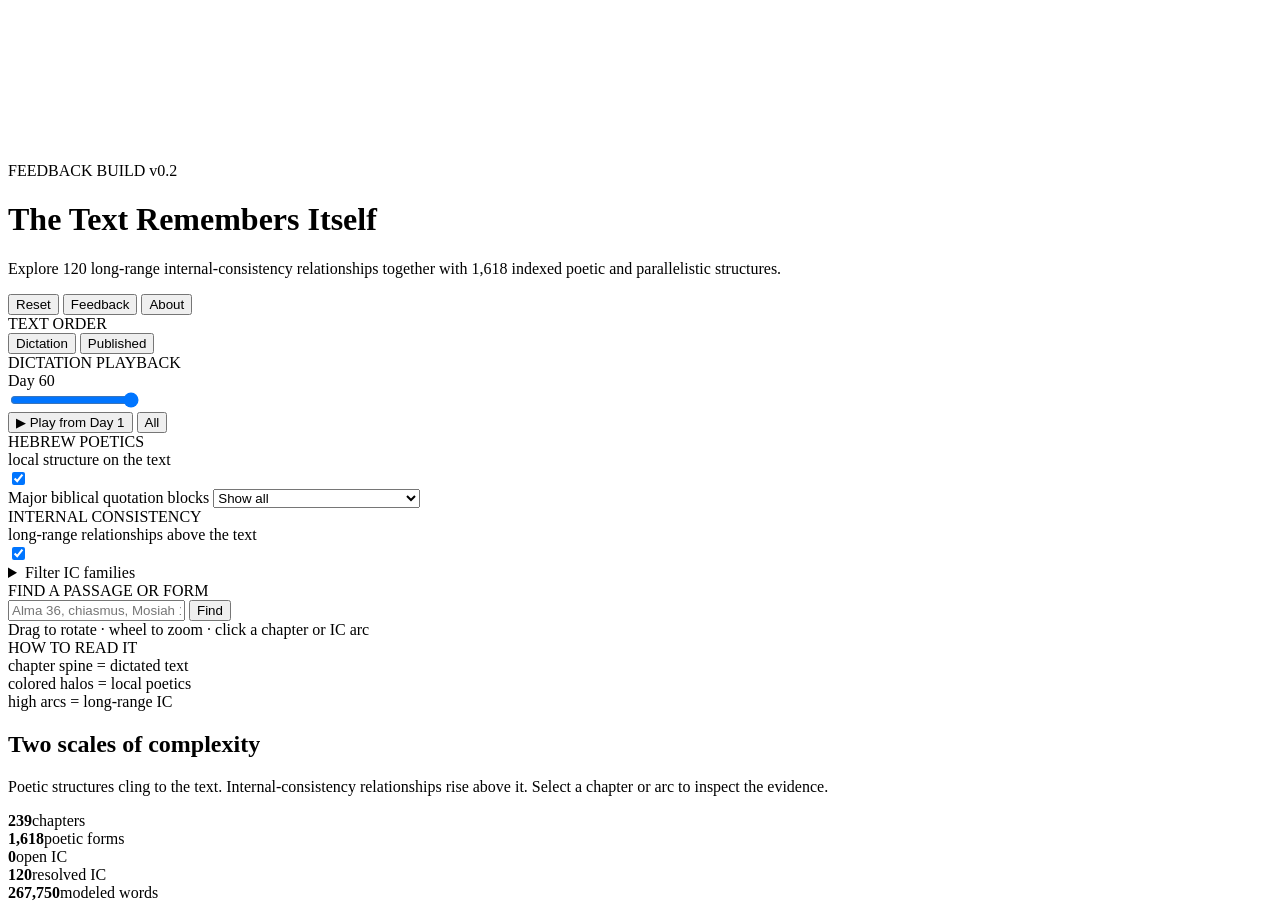
==== index.html @ 0bc2737f "Initialize Book of Mormon Complexity Map v0.2 feedback site" ====
<!doctype html>
<html lang="en">
<head>
  <meta charset="utf-8" />
  <meta name="viewport" content="width=device-width,initial-scale=1" />
  <meta name="theme-color" content="#050812" />
  <meta name="description" content="Interactive visualization of Book of Mormon internal consistency and Hebrew poetic / parallelistic structures." />
  <title>Book of Mormon Complexity Map — Feedback Build v0.2</title>
  <link rel="stylesheet" href="styles.css" />
</head>
<body>
  <div id="app">
    <canvas id="scene" aria-label="Interactive visualization of Book of Mormon chapters, internal consistency, and Hebrew poetics"></canvas>

    <header class="topbar glass">
      <div class="brand">
        <div class="eyebrow">FEEDBACK BUILD v0.2</div>
        <h1>The Text Remembers Itself</h1>
        <p>Explore 120 long-range internal-consistency relationships together with 1,618 indexed poetic and parallelistic structures.</p>
      </div>
      <div class="top-actions">
        <button id="resetView" class="icon-btn" title="Reset view">Reset</button>
        <button id="feedbackBtn" class="icon-btn accent-outline" title="What feedback would be useful?">Feedback</button>
        <button id="helpBtn" class="icon-btn" title="About the model">About</button>
      </div>
    </header>

    <aside class="control-panel glass">
      <section>
        <div class="section-label">TEXT ORDER</div>
        <div class="segmented" role="group" aria-label="Text order">
          <button class="seg active" data-order="dictation">Dictation</button>
          <button class="seg" data-order="canonical">Published</button>
        </div>
      </section>

      <section>
        <div class="section-row">
          <div class="section-label">DICTATION PLAYBACK</div>
          <div id="dayBadge" class="day-badge">Day 60</div>
        </div>
        <input id="daySlider" type="range" min="1" max="60" value="60" step="1" aria-label="Modeled dictation day" />
        <div class="play-row">
          <button id="playBtn" class="primary-btn">▶ Play from Day 1</button>
          <button id="allBtn" class="ghost-btn">All</button>
        </div>
      </section>

      <section>
        <div class="section-row">
          <div>
            <div class="section-label no-margin">HEBREW POETICS</div>
            <div class="layer-subtitle">local structure on the text</div>
          </div>
          <label class="switch"><input id="poeticsToggle" type="checkbox" checked><span></span></label>
        </div>
        <div id="poeticFamilyFilters" class="family-list compact-list"></div>
        <label class="select-label" for="quoteMode">Major biblical quotation blocks</label>
        <select id="quoteMode" class="select-control">
          <option value="all">Show all</option>
          <option value="exclude">Exclude major quotation blocks</option>
          <option value="only">Only major quotation blocks</option>
        </select>
      </section>

      <section>
        <div class="section-row">
          <div>
            <div class="section-label no-margin">INTERNAL CONSISTENCY</div>
            <div class="layer-subtitle">long-range relationships above the text</div>
          </div>
          <label class="switch"><input id="icToggle" type="checkbox" checked><span></span></label>
        </div>
        <details class="filter-details">
          <summary>Filter IC families</summary>
          <div id="familyFilters" class="family-list"></div>
        </details>
      </section>

      <section>
        <div class="section-label">FIND A PASSAGE OR FORM</div>
        <div class="search-wrap">
          <input id="searchInput" placeholder="Alma 36, chiasmus, Mosiah 1…" autocomplete="off" />
          <button id="searchBtn">Find</button>
        </div>
        <div id="searchStatus" class="microcopy">Drag to rotate · wheel to zoom · click a chapter or IC arc</div>
      </section>

      <section class="legend-section">
        <div class="section-label">HOW TO READ IT</div>
        <div class="legend-row"><span class="legend-swatch spine"></span><span>chapter spine = dictated text</span></div>
        <div class="legend-row"><span class="legend-swatch local"></span><span>colored halos = local poetics</span></div>
        <div class="legend-row"><span class="legend-swatch arc"></span><span>high arcs = long-range IC</span></div>
      </section>
    </aside>

    <aside id="detailPanel" class="detail-panel glass">
      <div id="detailEmpty" class="detail-empty">
        <div class="pulse-orb"></div>
        <h2>Two scales of complexity</h2>
        <p>Poetic structures cling to the text. Internal-consistency relationships rise above it. Select a chapter or arc to inspect the evidence.</p>
      </div>
      <div id="detailContent" hidden>
        <button id="closeDetail" class="close-btn" aria-label="Close detail">×</button>
        <div id="detailType" class="eyebrow"></div>
        <h2 id="detailTitle"></h2>
        <div id="detailMeta" class="detail-meta"></div>
        <p id="detailSummary" class="detail-summary"></p>
        <div id="detailRefs" class="refs-card"></div>
        <div id="detailExtra"></div>
        <a id="detailSource" class="source-link" target="_blank" rel="noopener">Open source ↗</a>
      </div>
    </aside>

    <div class="stats glass" aria-live="polite">
      <div><strong id="statChapters">239</strong><span>chapters</span></div>
      <div><strong id="statPoetics">1,618</strong><span>poetic forms</span></div>
      <div><strong id="statOpen">0</strong><span>open IC</span></div>
      <div><strong id="statResolved">120</strong><span>resolved IC</span></div>
      <div><strong id="statWords">267,750</strong><span>modeled words</span></div>
    </div>

    <div id="tooltip" class="tooltip" hidden></div>

    <div id="aboutModal" class="modal-backdrop" hidden>
      <div class="modal glass">
        <button id="closeAbout" class="close-btn">×</button>
        <div class="eyebrow">ABOUT THIS FEEDBACK BUILD</div>
        <h2>A visual model of two different kinds of textual complexity</h2>
        <p><b>Internal Consistency</b> uses the existing 120-item research catalog. Arc height approximates elapsed modeled working days; during playback a detail can remain an incomplete thread until its matching passage is reached.</p>
        <p><b>Hebrew Poetics</b> uses Donald W. Parry’s <i>Poetic Parallelisms in the Book of Mormon</i> index. The archive contains 1,618 indexed occurrences across 23 exact form labels, grouped here into five visual families for legibility.</p>
        <p>Parry’s category is broader than formal poetry: parallel and repetitive forms occur in narrative, sermons, prophecy, letters, prayers, legal texts, and other genres. The 60-day dictation timeline is a workload model, not a reconstructed historical calendar.</p>
      </div>
    </div>

    <div id="feedbackModal" class="modal-backdrop" hidden>
      <div class="modal glass feedback-modal">
        <button id="closeFeedback" class="close-btn">×</button>
        <div class="eyebrow">FEEDBACK WE NEED</div>
        <h2>What did the visualization communicate to you?</h2>
        <ol>
          <li>Within 20 seconds, did you understand what the spine, halos, and arcs represent?</li>
          <li>Which view was more compelling: poetics alone, IC alone, or both together?</li>
          <li>Did anything feel visually confusing or too dense?</li>
          <li>Which chapter or connection made you want to investigate further?</li>
          <li>What would make this feel more beautiful, credible, or intuitive?</li>
        </ol>
        <p class="microcopy larger">This is deliberately an early feedback build. The next phase can add verse-level poetic geometry, thematic ribbons, voices, and external biblical intertext.</p>
      </div>
    </div>
  </div>
  <script src="data.js"></script>
  <script src="poetics.js"></script>
  <script src="app.js"></script>
</body>
</html>
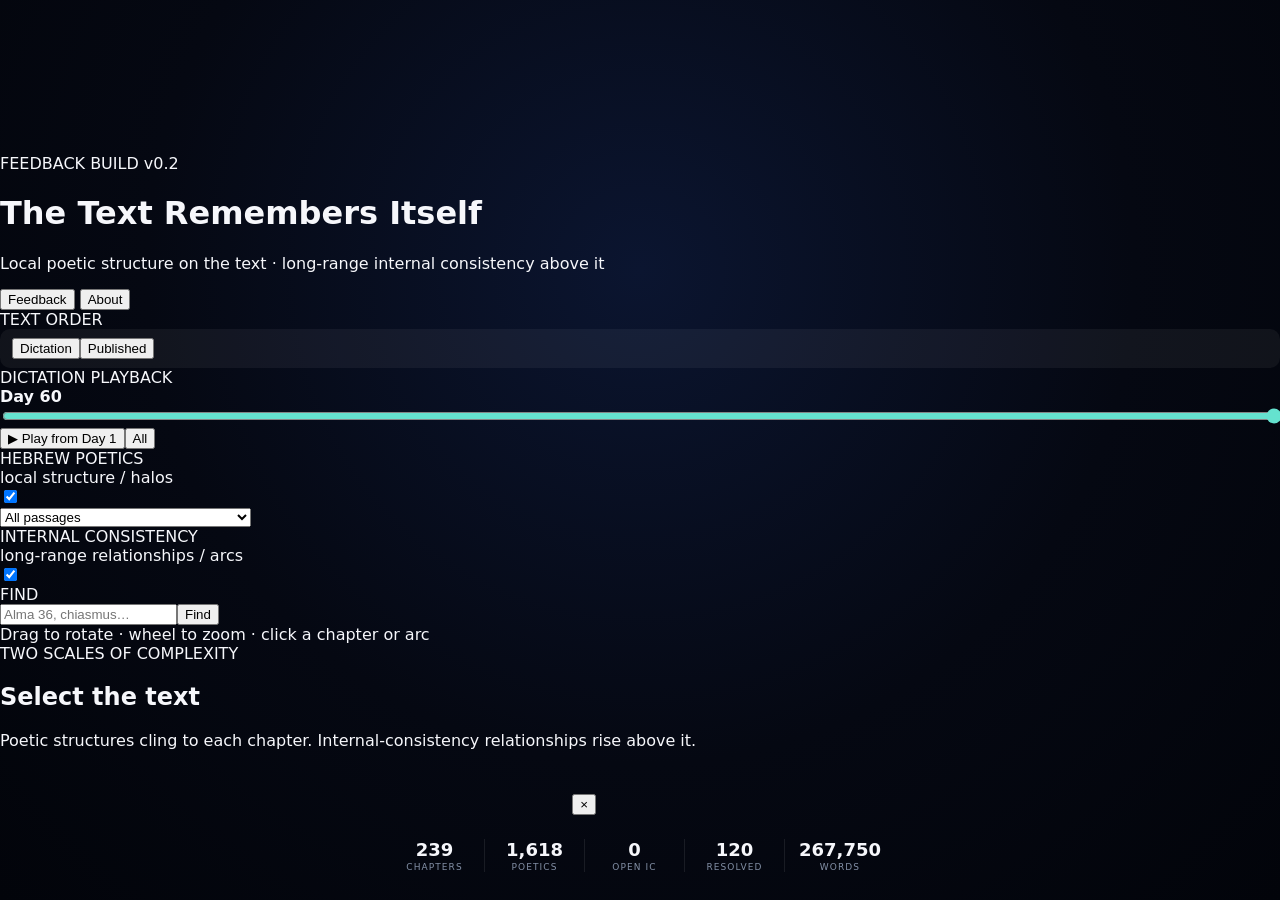
==== commit 27f3a24d: "Publish v0.2 feedback site shell" ====
--- a/index.html
+++ b/index.html
@@ -1,156 +1 @@
-<!doctype html>
-<html lang="en">
-<head>
-  <meta charset="utf-8" />
-  <meta name="viewport" content="width=device-width,initial-scale=1" />
-  <meta name="theme-color" content="#050812" />
-  <meta name="description" content="Interactive visualization of Book of Mormon internal consistency and Hebrew poetic / parallelistic structures." />
-  <title>Book of Mormon Complexity Map — Feedback Build v0.2</title>
-  <link rel="stylesheet" href="styles.css" />
-</head>
-<body>
-  <div id="app">
-    <canvas id="scene" aria-label="Interactive visualization of Book of Mormon chapters, internal consistency, and Hebrew poetics"></canvas>
-
-    <header class="topbar glass">
-      <div class="brand">
-        <div class="eyebrow">FEEDBACK BUILD v0.2</div>
-        <h1>The Text Remembers Itself</h1>
-        <p>Explore 120 long-range internal-consistency relationships together with 1,618 indexed poetic and parallelistic structures.</p>
-      </div>
-      <div class="top-actions">
-        <button id="resetView" class="icon-btn" title="Reset view">Reset</button>
-        <button id="feedbackBtn" class="icon-btn accent-outline" title="What feedback would be useful?">Feedback</button>
-        <button id="helpBtn" class="icon-btn" title="About the model">About</button>
-      </div>
-    </header>
-
-    <aside class="control-panel glass">
-      <section>
-        <div class="section-label">TEXT ORDER</div>
-        <div class="segmented" role="group" aria-label="Text order">
-          <button class="seg active" data-order="dictation">Dictation</button>
-          <button class="seg" data-order="canonical">Published</button>
-        </div>
-      </section>
-
-      <section>
-        <div class="section-row">
-          <div class="section-label">DICTATION PLAYBACK</div>
-          <div id="dayBadge" class="day-badge">Day 60</div>
-        </div>
-        <input id="daySlider" type="range" min="1" max="60" value="60" step="1" aria-label="Modeled dictation day" />
-        <div class="play-row">
-          <button id="playBtn" class="primary-btn">▶ Play from Day 1</button>
-          <button id="allBtn" class="ghost-btn">All</button>
-        </div>
-      </section>
-
-      <section>
-        <div class="section-row">
-          <div>
-            <div class="section-label no-margin">HEBREW POETICS</div>
-            <div class="layer-subtitle">local structure on the text</div>
-          </div>
-          <label class="switch"><input id="poeticsToggle" type="checkbox" checked><span></span></label>
-        </div>
-        <div id="poeticFamilyFilters" class="family-list compact-list"></div>
-        <label class="select-label" for="quoteMode">Major biblical quotation blocks</label>
-        <select id="quoteMode" class="select-control">
-          <option value="all">Show all</option>
-          <option value="exclude">Exclude major quotation blocks</option>
-          <option value="only">Only major quotation blocks</option>
-        </select>
-      </section>
-
-      <section>
-        <div class="section-row">
-          <div>
-            <div class="section-label no-margin">INTERNAL CONSISTENCY</div>
-            <div class="layer-subtitle">long-range relationships above the text</div>
-          </div>
-          <label class="switch"><input id="icToggle" type="checkbox" checked><span></span></label>
-        </div>
-        <details class="filter-details">
-          <summary>Filter IC families</summary>
-          <div id="familyFilters" class="family-list"></div>
-        </details>
-      </section>
-
-      <section>
-        <div class="section-label">FIND A PASSAGE OR FORM</div>
-        <div class="search-wrap">
-          <input id="searchInput" placeholder="Alma 36, chiasmus, Mosiah 1…" autocomplete="off" />
-          <button id="searchBtn">Find</button>
-        </div>
-        <div id="searchStatus" class="microcopy">Drag to rotate · wheel to zoom · click a chapter or IC arc</div>
-      </section>
-
-      <section class="legend-section">
-        <div class="section-label">HOW TO READ IT</div>
-        <div class="legend-row"><span class="legend-swatch spine"></span><span>chapter spine = dictated text</span></div>
-        <div class="legend-row"><span class="legend-swatch local"></span><span>colored halos = local poetics</span></div>
-        <div class="legend-row"><span class="legend-swatch arc"></span><span>high arcs = long-range IC</span></div>
-      </section>
-    </aside>
-
-    <aside id="detailPanel" class="detail-panel glass">
-      <div id="detailEmpty" class="detail-empty">
-        <div class="pulse-orb"></div>
-        <h2>Two scales of complexity</h2>
-        <p>Poetic structures cling to the text. Internal-consistency relationships rise above it. Select a chapter or arc to inspect the evidence.</p>
-      </div>
-      <div id="detailContent" hidden>
-        <button id="closeDetail" class="close-btn" aria-label="Close detail">×</button>
-        <div id="detailType" class="eyebrow"></div>
-        <h2 id="detailTitle"></h2>
-        <div id="detailMeta" class="detail-meta"></div>
-        <p id="detailSummary" class="detail-summary"></p>
-        <div id="detailRefs" class="refs-card"></div>
-        <div id="detailExtra"></div>
-        <a id="detailSource" class="source-link" target="_blank" rel="noopener">Open source ↗</a>
-      </div>
-    </aside>
-
-    <div class="stats glass" aria-live="polite">
-      <div><strong id="statChapters">239</strong><span>chapters</span></div>
-      <div><strong id="statPoetics">1,618</strong><span>poetic forms</span></div>
-      <div><strong id="statOpen">0</strong><span>open IC</span></div>
-      <div><strong id="statResolved">120</strong><span>resolved IC</span></div>
-      <div><strong id="statWords">267,750</strong><span>modeled words</span></div>
-    </div>
-
-    <div id="tooltip" class="tooltip" hidden></div>
-
-    <div id="aboutModal" class="modal-backdrop" hidden>
-      <div class="modal glass">
-        <button id="closeAbout" class="close-btn">×</button>
-        <div class="eyebrow">ABOUT THIS FEEDBACK BUILD</div>
-        <h2>A visual model of two different kinds of textual complexity</h2>
-        <p><b>Internal Consistency</b> uses the existing 120-item research catalog. Arc height approximates elapsed modeled working days; during playback a detail can remain an incomplete thread until its matching passage is reached.</p>
-        <p><b>Hebrew Poetics</b> uses Donald W. Parry’s <i>Poetic Parallelisms in the Book of Mormon</i> index. The archive contains 1,618 indexed occurrences across 23 exact form labels, grouped here into five visual families for legibility.</p>
-        <p>Parry’s category is broader than formal poetry: parallel and repetitive forms occur in narrative, sermons, prophecy, letters, prayers, legal texts, and other genres. The 60-day dictation timeline is a workload model, not a reconstructed historical calendar.</p>
-      </div>
-    </div>
-
-    <div id="feedbackModal" class="modal-backdrop" hidden>
-      <div class="modal glass feedback-modal">
-        <button id="closeFeedback" class="close-btn">×</button>
-        <div class="eyebrow">FEEDBACK WE NEED</div>
-        <h2>What did the visualization communicate to you?</h2>
-        <ol>
-          <li>Within 20 seconds, did you understand what the spine, halos, and arcs represent?</li>
-          <li>Which view was more compelling: poetics alone, IC alone, or both together?</li>
-          <li>Did anything feel visually confusing or too dense?</li>
-          <li>Which chapter or connection made you want to investigate further?</li>
-          <li>What would make this feel more beautiful, credible, or intuitive?</li>
-        </ol>
-        <p class="microcopy larger">This is deliberately an early feedback build. The next phase can add verse-level poetic geometry, thematic ribbons, voices, and external biblical intertext.</p>
-      </div>
-    </div>
-  </div>
-  <script src="data.js"></script>
-  <script src="poetics.js"></script>
-  <script src="app.js"></script>
-</body>
-</html>
+<!doctype html><html><head><meta charset="utf-8"><meta name="viewport" content="width=device-width,initial-scale=1"><meta name="theme-color" content="#040711"><title>Book of Mormon Complexity Map v0.2</title><link rel="stylesheet" href="styles.css"></head><body><canvas></canvas><header class="top g"><div><div class=ey>FEEDBACK BUILD v0.2</div><h1>The Text Remembers Itself</h1><p>Local poetic structure on the text · long-range internal consistency above it</p></div><div><button class=btn id=fb>Feedback</button> <button class=btn id=about>About</button></div></header><aside class="pan l g"><div class=sec><div class=lab>TEXT ORDER</div><div class=seg><button class="btn on" data-o=0>Dictation</button><button class=btn data-o=1>Published</button></div></div><div class=sec><div class=row><div class=lab>DICTATION PLAYBACK</div><b id=day>Day 60</b></div><input id=slider type=range min=1 max=60 value=60><div class=row><button class=btn id=play>▶ Play from Day 1</button><button class=btn id=all>All</button></div></div><div class=sec><div class=row><div><div class=lab>HEBREW POETICS</div><div class=mut>local structure / halos</div></div><input id=pt type=checkbox checked></div><div id=pchecks class=cks></div><select id=qm><option value=0>All passages</option><option value=1>Exclude major biblical quotation blocks</option><option value=2>Only major biblical quotation blocks</option></select></div><div class=sec><div class=row><div><div class=lab>INTERNAL CONSISTENCY</div><div class=mut>long-range relationships / arcs</div></div><input id=it type=checkbox checked></div><div id=ichecks class=cks></div></div><div class=sec><div class=lab>FIND</div><div class=search><input id=q placeholder="Alma 36, chiasmus…"><button class=btn id=findbtn>Find</button></div><div id=status class=mut>Drag to rotate · wheel to zoom · click a chapter or arc</div></div></aside><aside class="pan r g"><div id=empty><div class=ey>TWO SCALES OF COMPLEXITY</div><h2>Select the text</h2><p class=mut>Poetic structures cling to each chapter. Internal-consistency relationships rise above it.</p></div><div id=detailbox class=hide><div class=ey id=dtype></div><h2 id=dtitle></h2><div class=mut id=dmeta></div><div class=card id=dbody></div><div id=dextra></div></div></aside><div class="stats g"><div><strong id=s1>239</strong><span>chapters</span></div><div><strong id=s2>1,618</strong><span>poetics</span></div><div><strong id=s3>0</strong><span>open IC</span></div><div><strong id=s4>120</strong><span>resolved</span></div><div><strong id=s5>267,750</strong><span>words</span></div></div><div id=modalbg class="modalbg hide"><div class="modal g"><button class=btn id=closem style="float:right">×</button><div id=mcontent></div></div></div><script src="data.js"></script><script src="app.js"></script></body></html>
--- a/styles.css
+++ b/styles.css
@@ -0,0 +1,19 @@
+:root{
+  --bg:#050812;--panel:rgba(10,16,30,.72);--border:rgba(255,255,255,.11);
+  --text:#f6f7fb;--muted:#aab4c6;--accent:#63e6d3;--accent2:#8aa7ff;
+}
+*{box-sizing:border-box}html,body,#app{margin:0;width:100%;height:100%;overflow:hidden;background:var(--bg);font-family:Inter,ui-sans-serif,system-ui,-apple-system,BlinkMacSystemFont,"Segoe UI",sans-serif;color:var(--text)}
+body{background:radial-gradient(circle at 50% 30%,#0b1530 0,#050812 55%,#02040a 100%)}
+#scene{position:fixed;inset:0;width:100%;height:100%;display:block;cursor:grab}#scene:active{cursor:grabbing}
+.glass{background:linear-gradient(180deg,rgba(18,27,48,.84),rgba(8,13,26,.74));backdrop-filter:blur(16px);-webkit-backdrop-filter:blur(16px);border:1px solid var(--border);box-shadow:0 18px 70px rgba(0,0,0,.35)}
+.topbar{position:fixed;left:24px;right:24px;top:20px;border-radius:18px;padding:17px 22px;display:flex;justify-content:space-between;align-items:flex-start;pointer-events:auto}
+.brand h1{font-size:28px;line-height:1.08;margin:2px 0 5px;letter-spacing:-.02em}.brand p{margin:0;color:var(--muted);font-size:13px;max-width:760px}.eyebrow{font-size:10px;letter-spacing:.18em;font-weight:800;color:#86f0df}.top-actions{display:flex;gap:8px}.icon-btn,.ghost-btn,.primary-btn,.seg,.search-wrap button{border:1px solid rgba(255,255,255,.13);color:var(--text);background:rgba(255,255,255,.05);border-radius:10px;padding:9px 12px;font-weight:700;font-size:12px;cursor:pointer}.icon-btn:hover,.ghost-btn:hover,.seg:hover,.search-wrap button:hover{background:rgba(255,255,255,.1)}.accent-outline{border-color:rgba(99,230,211,.4);color:#9af5e6}
+.control-panel{position:fixed;left:24px;top:130px;width:306px;max-height:calc(100vh - 202px);overflow:auto;border-radius:18px;padding:16px;pointer-events:auto;scrollbar-width:thin}.control-panel section{padding:11px 0;border-bottom:1px solid rgba(255,255,255,.08)}.control-panel section:first-child{padding-top:0}.control-panel section:last-child{border-bottom:0;padding-bottom:2px}.section-label{font-size:10px;letter-spacing:.14em;font-weight:800;color:#a7b7cf;margin-bottom:9px}.section-label.no-margin{margin:0}.layer-subtitle{font-size:9px;color:#66758d;margin-top:3px}.section-row{display:flex;align-items:center;justify-content:space-between;gap:12px}.segmented{display:grid;grid-template-columns:1fr 1fr;gap:4px;background:rgba(255,255,255,.04);padding:4px;border-radius:12px}.seg{border:0}.seg.active{background:linear-gradient(135deg,#49d9c2,#668cff);color:white;box-shadow:0 7px 18px rgba(80,160,255,.22)}
+input[type=range]{width:100%;accent-color:#65e2cf}.day-badge{font-size:11px;font-weight:800;color:#08131b;background:#7bf0dc;padding:4px 7px;border-radius:999px}.play-row{display:flex;gap:7px;margin-top:8px}.primary-btn{flex:1;border:0;background:linear-gradient(135deg,#46d7bd,#647cff)}.ghost-btn{padding-left:10px;padding-right:10px}.switch input{display:none}.switch span{display:block;width:36px;height:20px;border-radius:20px;background:#394255;position:relative;cursor:pointer}.switch span:after{content:"";position:absolute;top:3px;left:3px;width:14px;height:14px;border-radius:50%;background:#fff;transition:.2s}.switch input:checked+span{background:#3ed9bf}.switch input:checked+span:after{left:19px}
+.family-list{display:grid;gap:7px;margin-top:10px}.compact-list{gap:5px}.family-item{display:flex;align-items:center;justify-content:space-between;gap:8px;font-size:11px;color:#d6deec}.family-left{display:flex;align-items:center;gap:8px;min-width:0}.family-dot{width:8px;height:8px;border-radius:50%;box-shadow:0 0 10px currentColor}.family-name{white-space:nowrap;overflow:hidden;text-overflow:ellipsis}.family-count{color:#718098;font-size:10px}.family-item input{accent-color:#66ddca}.filter-details{margin-top:8px}.filter-details summary{cursor:pointer;color:#7f8da4;font-size:10px}.select-label{display:block;margin:11px 0 5px;color:#7d8ca3;font-size:9px;text-transform:uppercase;letter-spacing:.08em}.select-control{width:100%;background:rgba(2,8,18,.7);color:#dfe6f1;border:1px solid rgba(255,255,255,.11);border-radius:9px;padding:8px 9px;font-size:11px}
+.search-wrap{display:flex;gap:6px}.search-wrap input{min-width:0;flex:1;background:rgba(0,0,0,.25);color:#fff;border:1px solid rgba(255,255,255,.12);border-radius:10px;padding:9px 10px;outline:none}.search-wrap input:focus{border-color:#64dac8;box-shadow:0 0 0 2px rgba(100,218,200,.12)}.microcopy{font-size:10px;color:#728099;margin-top:8px;line-height:1.35}.microcopy.larger{font-size:11px}.legend-row{display:flex;align-items:center;gap:8px;font-size:10px;color:#7f8da4;margin:6px 0}.legend-swatch{width:22px;height:7px;display:inline-block}.legend-swatch.spine{border-radius:4px;background:linear-gradient(90deg,#5f79f7,#70e0d0)}.legend-swatch.local{border-radius:10px;border:2px solid #c28cff;box-shadow:0 0 8px #c28cff}.legend-swatch.arc{height:9px;border-top:2px solid #ffd166;border-radius:50%}
+.detail-panel{position:fixed;right:24px;top:130px;width:356px;max-height:calc(100vh - 202px);overflow:auto;border-radius:18px;padding:18px 18px 20px;pointer-events:auto}.detail-panel h2{font-size:22px;line-height:1.15;margin:7px 0 8px}.detail-empty{text-align:center;padding:34px 12px;color:#aeb9cb}.detail-empty h2{font-size:18px;color:#eef2f8}.pulse-orb{width:34px;height:34px;border-radius:50%;margin:0 auto 18px;background:radial-gradient(circle,#fff 0,#6ce5cf 22%,#667ff5 60%,transparent 72%);box-shadow:0 0 36px #59c8db}.close-btn{float:right;border:0;background:transparent;color:#a8b3c5;font-size:25px;line-height:1;cursor:pointer}.detail-meta{font-size:11px;color:#89a0bd;margin-bottom:13px}.detail-summary{font-size:13px;line-height:1.58;color:#d8deea}.refs-card{background:rgba(2,7,18,.45);border:1px solid rgba(255,255,255,.08);border-radius:12px;padding:12px;margin:14px 0;font-size:12px;line-height:1.5}.refs-card b{color:#fff}.source-link{display:inline-flex;align-items:center;gap:5px;color:#79e8d5;text-decoration:none;font-size:12px;font-weight:750}.source-link:hover{text-decoration:underline}.poetic-breakdown{display:grid;gap:5px;margin:12px 0}.poetic-bar{display:grid;grid-template-columns:8px 1fr auto;align-items:center;gap:7px;font-size:10px;color:#a9b4c6}.poetic-bar i{width:7px;height:7px;border-radius:50%;box-shadow:0 0 8px currentColor}.poetic-list{display:grid;gap:6px;margin:10px 0 15px}.poetic-item{border:1px solid rgba(255,255,255,.08);background:rgba(255,255,255,.035);color:#dce4ef;border-radius:9px;padding:8px 9px;text-align:left;cursor:pointer;font-size:10px;line-height:1.35}.poetic-item:hover{background:rgba(255,255,255,.075)}.poetic-item strong{display:block;font-size:11px;color:#fff}.quote-chip{display:inline-flex;padding:4px 7px;margin-top:7px;border-radius:999px;background:rgba(255,209,102,.10);border:1px solid rgba(255,209,102,.25);color:#f5d98b;font-size:9px}
+.stats{position:fixed;left:50%;bottom:18px;transform:translateX(-50%);display:flex;border-radius:15px;padding:10px 14px;gap:0;pointer-events:none}.stats div{min-width:100px;padding:0 14px;border-right:1px solid rgba(255,255,255,.09);text-align:center}.stats div:last-child{border-right:0}.stats strong{display:block;font-size:18px}.stats span{display:block;font-size:9px;text-transform:uppercase;letter-spacing:.12em;color:#8390a6;margin-top:2px}
+.tooltip{position:fixed;z-index:40;max-width:280px;padding:8px 10px;border-radius:9px;background:rgba(4,8,16,.94);border:1px solid rgba(255,255,255,.13);font-size:11px;line-height:1.35;color:#eef4ff;pointer-events:none;box-shadow:0 12px 35px rgba(0,0,0,.35)}.modal-backdrop{position:fixed;inset:0;z-index:60;background:rgba(1,3,8,.72);display:flex;align-items:center;justify-content:center;padding:24px}.modal{width:min(620px,96vw);border-radius:20px;padding:24px}.modal h2{font-size:25px;margin:8px 0 14px}.modal p,.modal li{color:#c7d0df;font-size:13px;line-height:1.6}.feedback-modal ol{padding-left:21px}.feedback-modal li{margin:7px 0}
+@media(max-width:1120px){.detail-panel{width:315px}.control-panel{width:275px}.brand p{max-width:560px}}@media(max-width:880px){.topbar{left:10px;right:10px;top:10px}.control-panel{left:10px;top:112px;width:255px}.detail-panel{right:10px;top:112px;width:285px}.stats div{min-width:76px;padding:0 8px}.stats{bottom:8px}.brand h1{font-size:22px}.brand p{display:none}}@media(max-width:680px){.detail-panel{display:none}.control-panel{top:auto;bottom:76px;left:10px;width:255px;max-height:57vh}.topbar{padding:13px 15px}.top-actions{display:none}.stats{left:10px;right:10px;transform:none;justify-content:space-around}.stats div{min-width:auto;flex:1}.stats div:nth-child(5){display:none}.brand h1{font-size:19px}}
+[hidden]{display:none!important}
